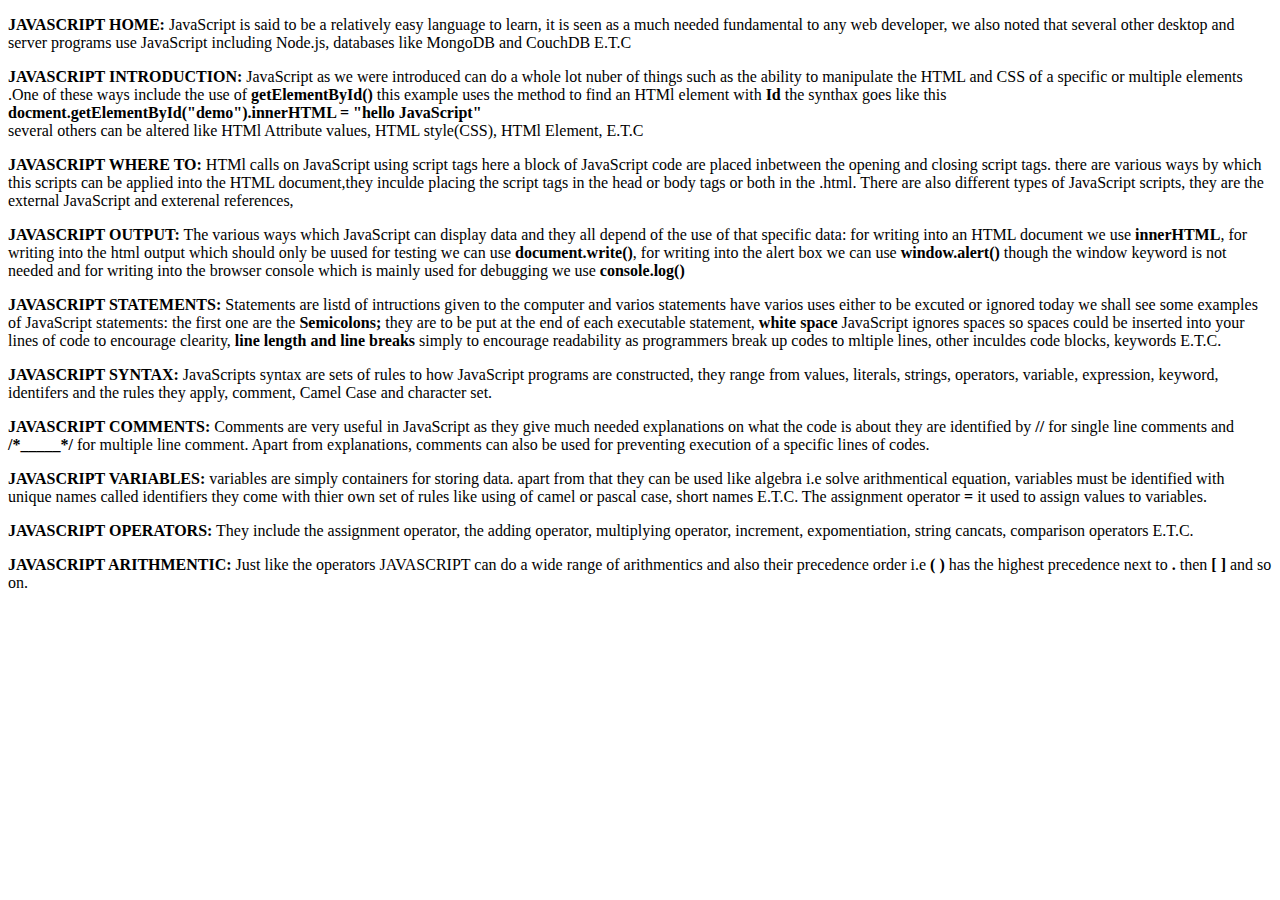
==== index.html @ 445a033e "Rename #30daysofcode/index.html to index.html" ====
<!DOCTYPE html>

<head>
    <meta charset="utf-8">
    <meta http-equiv="X-UA-Compatible" content="IE=edge">
    <title></title>
    <meta name="description" content="">
    <meta name="viewport" content="width=device-width, initial-scale=1">
    <link rel="stylesheet" href="style.css">
</head>

<body>


    <div>
        <p><b>JAVASCRIPT HOME:</b> JavaScript is said to be a relatively easy language to learn, it is seen as a
            much
            needed fundamental to any web developer, we also noted that several other desktop and server programs
            use
            JavaScript including Node.js, databases like MongoDB and CouchDB E.T.C</p>
    </div>
    <div>
        <p><b>JAVASCRIPT INTRODUCTION:</b> JavaScript as we were introduced can do a whole lot nuber of things such
            as
            the ability to manipulate the HTML and CSS of a specific or multiple elements .One of these ways include
            the
            use of <b>getElementById()</b> this example uses the method to find an HTMl element with <b>Id</b> the
            synthax goes like this <br> <b>docment.getElementById("demo").innerHTML = "hello JavaScript" <br>
            </b>several others can be altered like HTMl Attribute values, HTML style(CSS), HTMl Element, E.T.C </p>
    </div>
    <div>
        <p><b>JAVASCRIPT WHERE TO:</b> HTMl calls on JavaScript using script tags here a block of JavaScript code
            are
            placed inbetween the opening and closing script tags. there are various ways by which this scripts can
            be
            applied into the HTML document,they inculde placing the script tags in the head or body tags or both in
            the
            .html. There are also different types of JavaScript scripts, they are the external JavaScript and
            exterenal
            references, </p>
    </div>
    <div>
        <p><b>JAVASCRIPT OUTPUT:</b> The various ways which JavaScript can display data and they all depend of the
            use
            of that specific data: for writing into an HTML document we use <b>innerHTML</b>, for writing into the
            html
            output which should only be uused for testing we can use <b>document.write()</b>, for writing into the
            alert
            box we can use <b>window.alert()</b> though the window keyword is not needed and for writing into the
            browser console which is mainly used for debugging we use <b>console.log()</b></p>
    </div>
    <div>
        <p><b>JAVASCRIPT STATEMENTS:</b> Statements are listd of intructions given to the computer and varios
            statements
            have varios uses either to be excuted or ignored today we shall see some examples of JavaScript
            statements:
            the first one are the <b> Semicolons;</b> they are to be put at the end of each executable statement,
            <b>white space</b> JavaScript ignores spaces so spaces could be inserted into your lines of code to
            encourage clearity, <b>line length and line breaks </b> simply to encourage readability as programmers
            break
            up codes to mltiple lines, other inculdes code blocks, keywords E.T.C. </p>
    </div>
    <div>
        <p><b>JAVASCRIPT SYNTAX:</b> JavaScripts syntax are sets of rules to how JavaScript programs are
            constructed,
            they range from values, literals, strings, operators, variable, expression, keyword, identifers and the
            rules they apply, comment, Camel Case and character set. </p>
    </div>
    <div>
        <p><b>JAVASCRIPT COMMENTS:</b> Comments are very useful in JavaScript as they give much needed explanations
            on
            what the code is about they are identified by <b>//</b> for single line comments and <b>/*_____*/</b>
            for
            multiple line comment. Apart from explanations, comments can also be used for preventing execution of a
            specific lines of codes.
        </p>
    </div>
    <div>
        <p><b>JAVASCRIPT VARIABLES:</b> variables are simply containers for storing data. apart from that they can
            be
            used like algebra i.e solve arithmentical equation, variables must be identified with unique names
            called
            identifiers they come with thier own set of rules like using of camel or pascal case, short names E.T.C.
            The
            assignment operator <b>=</b> it used to assign values to variables.

        </p>
    </div>
    <div>
        <p><b>JAVASCRIPT OPERATORS:</b> They include the assignment operator, the adding operator, multiplying
            operator,
            increment, expomentiation, string cancats, comparison operators E.T.C.
        </p>
    </div>
    <div>
        <p><b>JAVASCRIPT ARITHMENTIC:</b> Just like the operators JAVASCRIPT can do a wide range of arithmentics and
            also
            their precedence order i.e <b>( )</b> has the highest precedence next to <b>.</b> then <b>[ ]</b> and so
            on.
        </p>
    </div>



    <script src="" async defer></script>
</body>

</html>
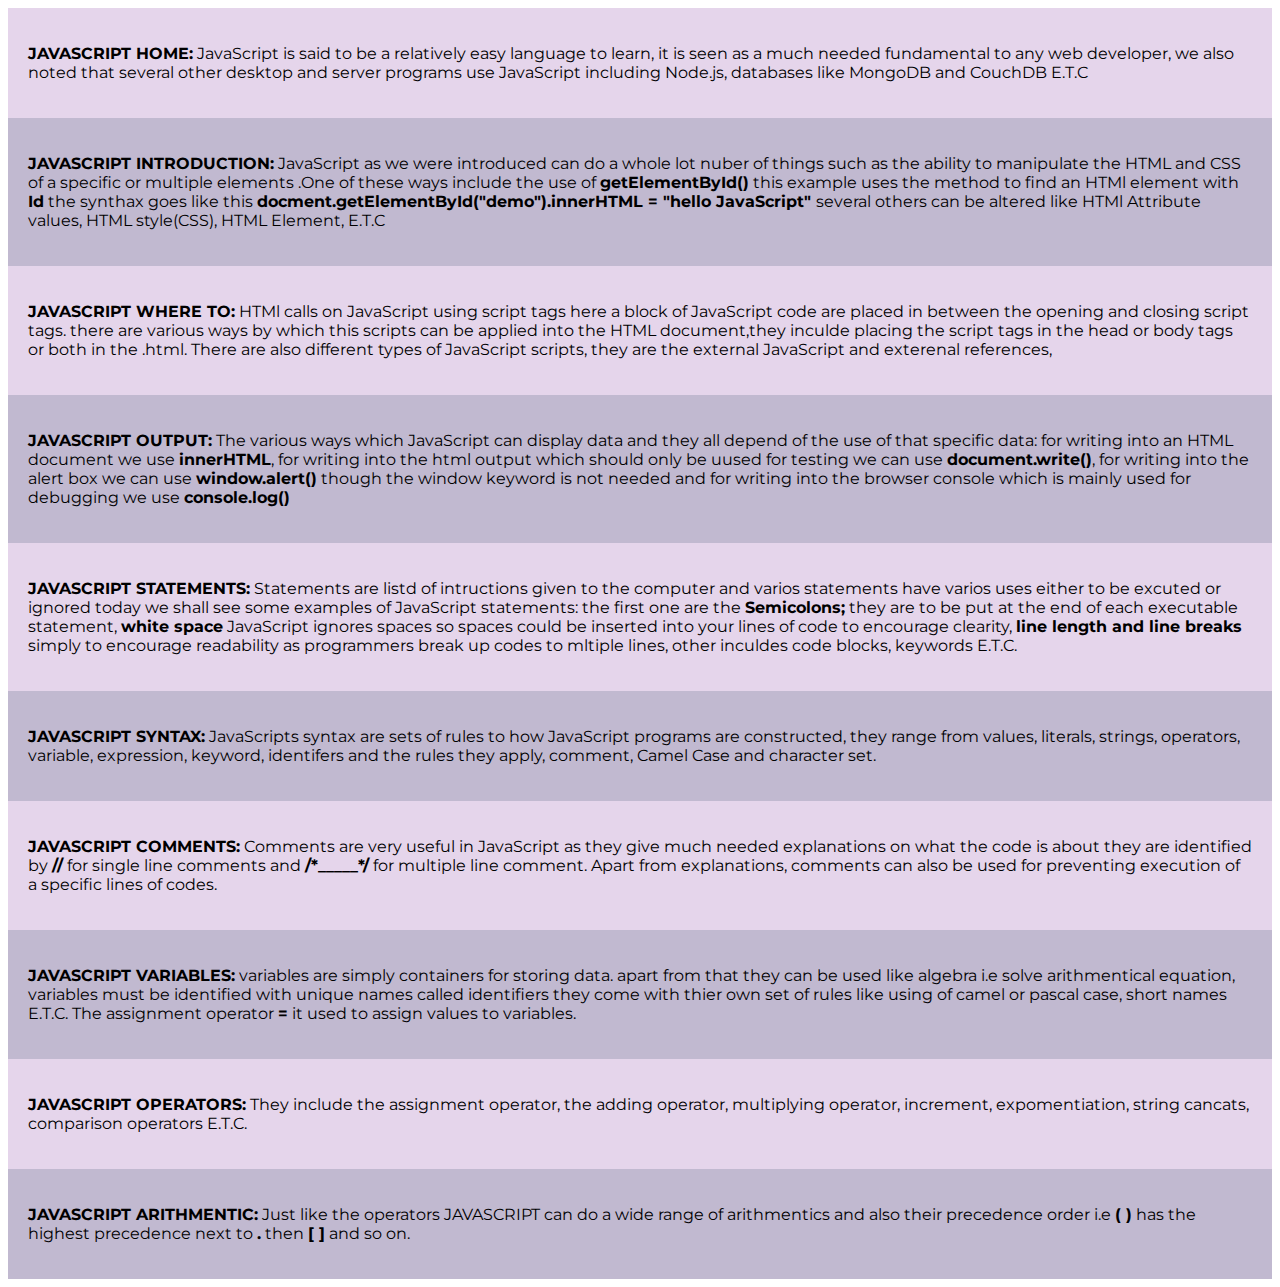
==== commit 668ed4af: "Update index.html" ====
--- a/index.html
+++ b/index.html
@@ -25,13 +25,13 @@
             the ability to manipulate the HTML and CSS of a specific or multiple elements .One of these ways include
             the
             use of <b>getElementById()</b> this example uses the method to find an HTMl element with <b>Id</b> the
-            synthax goes like this <br> <b>docment.getElementById("demo").innerHTML = "hello JavaScript" <br>
-            </b>several others can be altered like HTMl Attribute values, HTML style(CSS), HTMl Element, E.T.C </p>
+            synthax goes like this <b>docment.getElementById("demo").innerHTML = "hello JavaScript"
+            </b> several others can be altered like HTMl Attribute values, HTML style(CSS), HTML Element, E.T.C </p>
     </div>
     <div>
         <p><b>JAVASCRIPT WHERE TO:</b> HTMl calls on JavaScript using script tags here a block of JavaScript code
             are
-            placed inbetween the opening and closing script tags. there are various ways by which this scripts can
+            placed in between the opening and closing script tags. there are various ways by which this scripts can
             be
             applied into the HTML document,they inculde placing the script tags in the head or body tags or both in
             the
--- a/style.css
+++ b/style.css
@@ -0,0 +1,13 @@
+@import url('https://fonts.googleapis.com/css2?family=Montserrat:wght@300&display=swap');
+*{
+    font-family: Montserrat;
+    font-weight:light;
+}
+div:nth-child(odd){
+    background-color: rgba(204,171,216,0.5) ;
+    padding:20px;
+}
+div:nth-child(even){
+    background-color:rgba(132,116,161,0.5) ;
+    padding:20px;
+}
